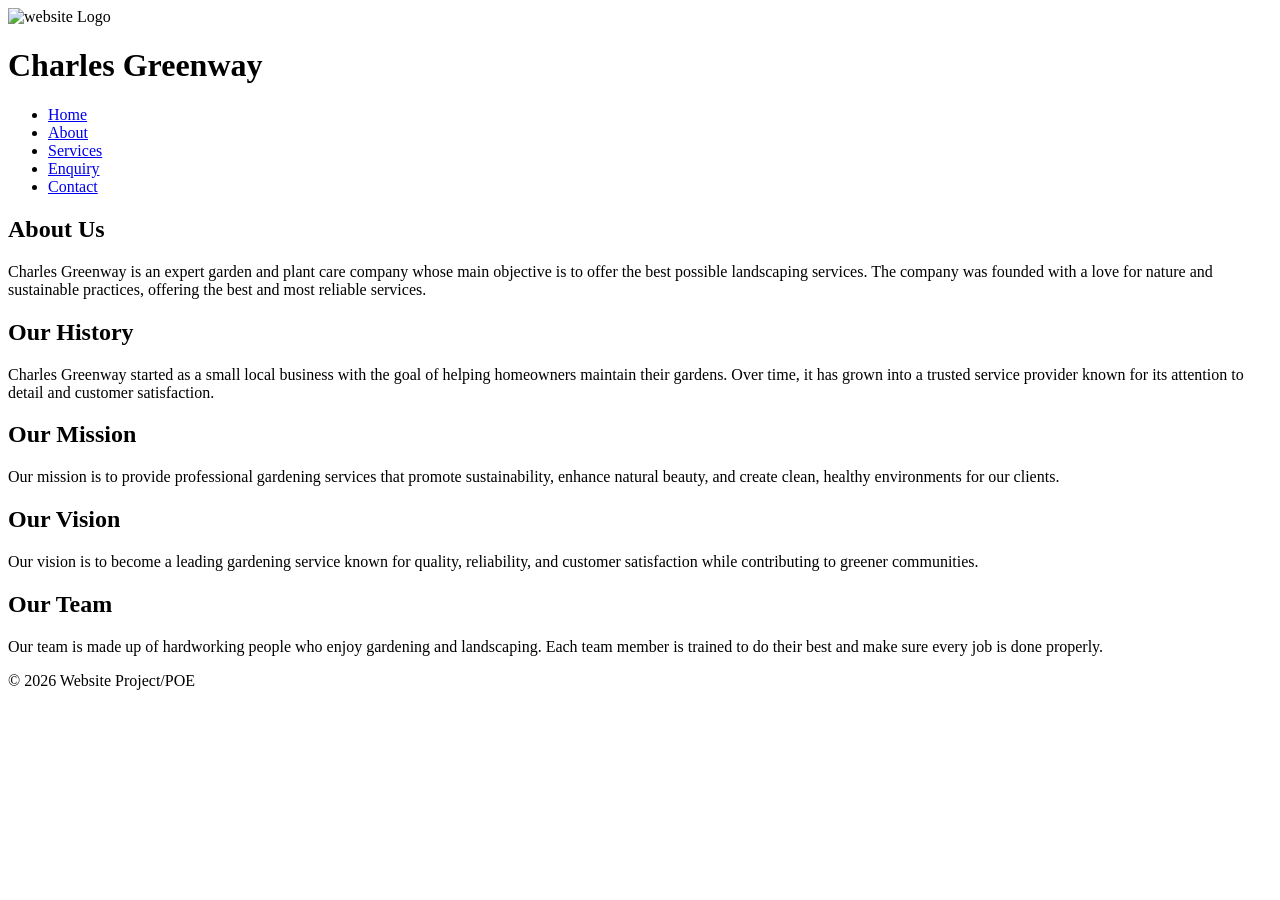
==== About.html @ 24541814 "All % pages divs added and linked to css page" ====
<!DOCTYPE html>
<html lang="en">
<head>
    <meta charset="UTF-8">
    <meta name="viewport" content="width=device-width, initial-scale=1.0">

    <!--CSS Link-->
    <link rel="stylesheet" href="style.css">

    <title>About Charles Greenway</title>
</head>

<body>

    <!--Container-->
    <div class="container">

        <header>

            <!--Header Container-->
            <div class="header-container">

                <!--Logo Section-->
                <div class="logo-section">
                    <img src="Images/Charles Greenway logo.png" alt="website Logo" width="120">
                    <h1>Charles Greenway</h1>
                </div>

                <!--Navigation-->
                <div class="nav-section">
                    <nav>
                        <ul>
                            <li><a href="index.html">Home</a></li>
                            <li><a href="about.html">About</a></li>
                            <li><a href="services.html">Services</a></li>
                            <li><a href="enquiry.html">Enquiry</a></li>
                            <li><a href="contact.html">Contact</a></li>
                        </ul>
                    </nav>
                </div>

            </div>

        </header>

        <!--Main Content-->
        <main>

            <!--About Section-->
            <section class="about-section">
                <div class="content-box">
                    <h2>About Us</h2>

                    <p>
                        Charles Greenway is an expert garden and plant care company whose main objective is to offer the best possible landscaping services.
                        The company was founded with a love for nature and sustainable practices, offering the best and most reliable services.
                    </p>
                </div>
            </section>

            <!--History Section-->
            <section class="history-section">
                <div class="content-box">
                    <h2>Our History</h2>

                    <p>
                        Charles Greenway started as a small local business with the goal of helping homeowners maintain their gardens.
                        Over time, it has grown into a trusted service provider known for its attention to detail and customer satisfaction.
                    </p>
                </div>
            </section>

            <!--Mission Section-->
            <section class="mission-section">
                <div class="content-box">
                    <h2>Our Mission</h2>

                    <p>
                        Our mission is to provide professional gardening services that promote sustainability,
                        enhance natural beauty, and create clean, healthy environments for our clients.
                    </p>
                </div>
            </section>

            <!--Vision Section-->
            <section class="vision-section">
                <div class="content-box">
                    <h2>Our Vision</h2>

                    <p>
                        Our vision is to become a leading gardening service known for quality,
                        reliability, and customer satisfaction while contributing to greener communities.
                    </p>
                </div>
            </section>

            <!--Team Section-->
            <section class="team-section">
                <div class="content-box">
                    <h2>Our Team</h2>

                    <p>
                        Our team is made up of hardworking people who enjoy gardening and landscaping.
                        Each team member is trained to do their best and make sure every job is done properly.
                    </p>
                </div>
            </section>

        </main>

        <!--Footer-->
        <footer>

            <div class="footer-container">
                <p>&copy; 2026 Website Project/POE</p>
            </div>

        </footer>

    </div>

</body>
</html>
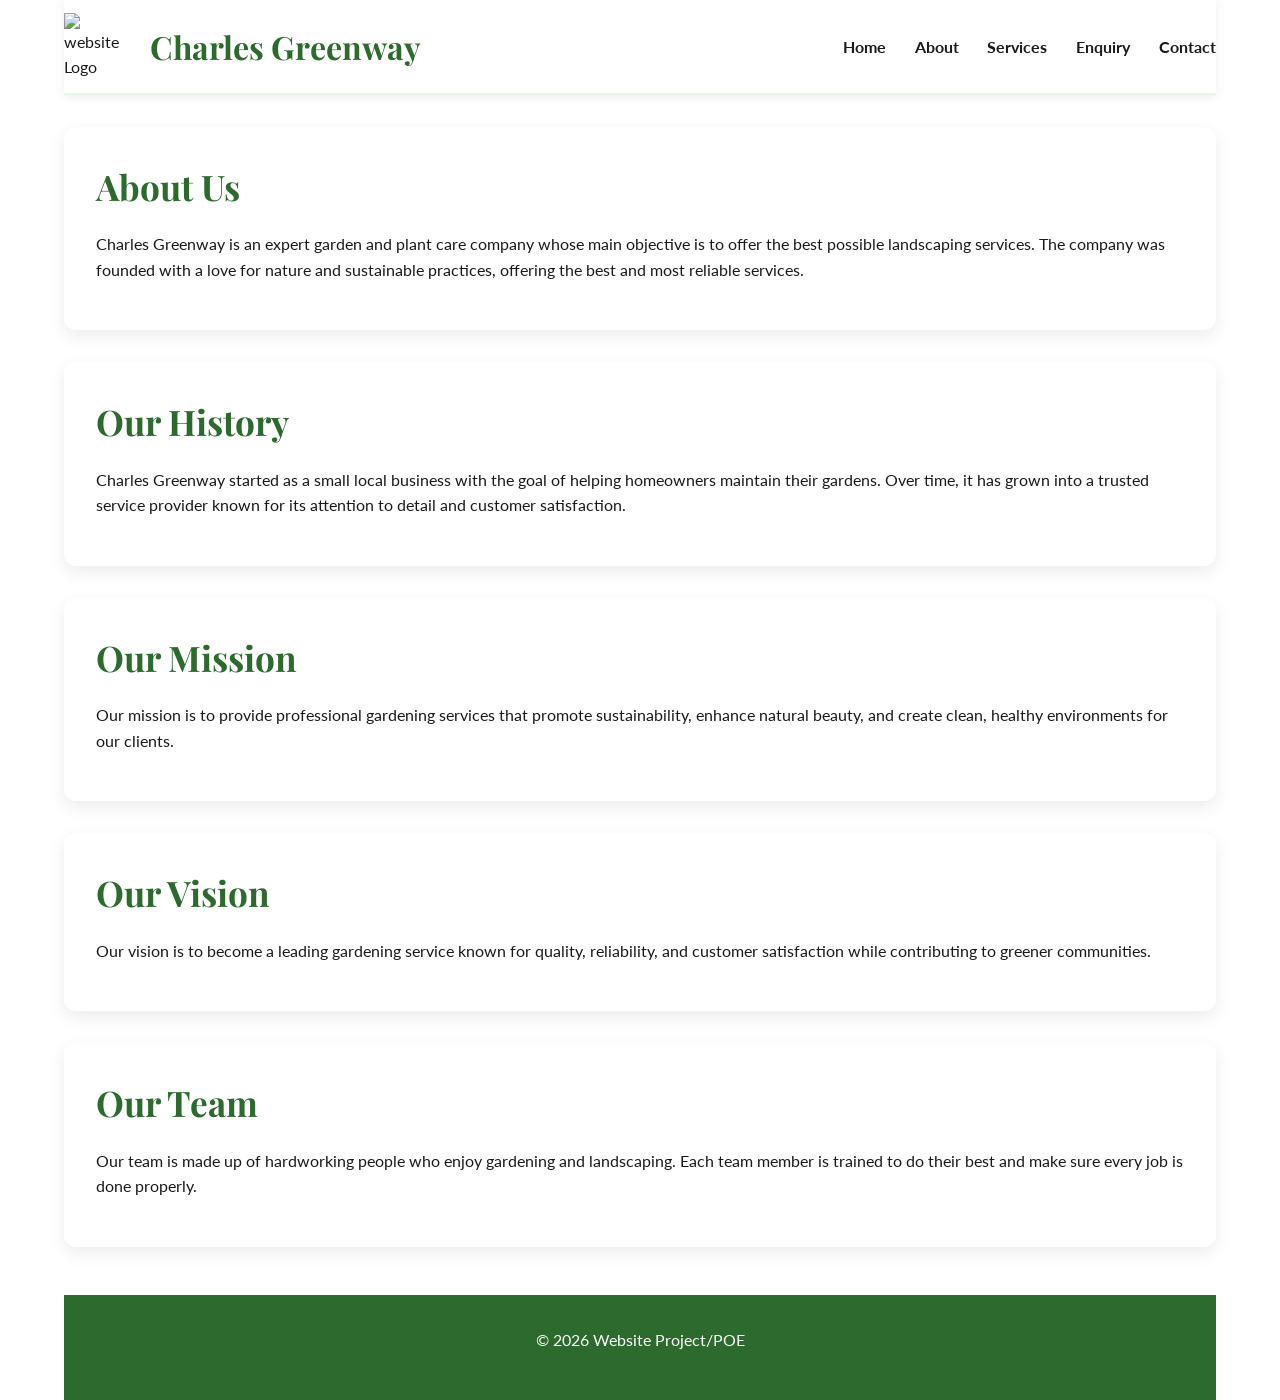
==== commit eaf7e5fe: "updated Readme one final time. all fixes was done as per feed back for Part 1 . One main push with a" ====
--- a/About.html
+++ b/About.html
@@ -4,8 +4,11 @@
     <meta charset="UTF-8">
     <meta name="viewport" content="width=device-width, initial-scale=1.0">
 
+    <link rel="preconnect" href="https://fonts.googleapis.com">
+<link rel="preconnect" href="https://fonts.gstatic.com" crossorigin>
+
     <!--CSS Link-->
-    <link rel="stylesheet" href="style.css">
+    <link rel="stylesheet" href="CSS/style.css">
 
     <title>About Charles Greenway</title>
 </head>
--- a/CSS/style.css
+++ b/CSS/style.css
@@ -0,0 +1,373 @@
+@import url('https://fonts.googleapis.com/css2?family=Lato:wght@400;700&family=Playfair+Display:wght@600;700&display=swap');
+
+/*==============================
+RESET
+==============================*/
+* {
+    margin: 0;
+    padding: 0;
+    box-sizing: border-box;
+}
+
+img {
+    max-width: 100%;
+    display: block;
+}
+
+/*==============================
+COLOUR SYSTEM
+==============================*/
+:root {
+    --primary-green: #2D6A2D;
+    --accent-green: #4CAF50;
+    --light-green: #E8F5E9;
+    --white: #FFFFFF;
+    --dark: #1A1A1A;
+    --grey: #777;
+    --light-grey: #F5F5F5;
+
+    --radius: 12px;
+    --shadow: 0 6px 18px rgba(0,0,0,0.08);
+}
+
+/*==============================
+BASE
+==============================*/
+html {
+    scroll-behavior: smooth;
+}
+
+body {
+    font-family: "Lato", sans-serif;
+    background: var(--white);
+    color: var(--dark);
+    line-height: 1.6;
+}
+
+/*==============================
+CONTAINER
+==============================*/
+.container {
+    width: 90%;
+    max-width: 1200px;
+    margin: auto;
+}
+
+/*==============================
+HEADER
+==============================*/
+header {
+    position: sticky;
+    top: 0;
+    z-index: 1000;
+    background: white;
+    padding: 0.8rem 0;
+    border-bottom: 2px solid var(--light-green);
+    box-shadow: 0 2px 10px rgba(0,0,0,0.08);
+}
+
+.header-container {
+    display: flex;
+    justify-content: space-between;
+    align-items: center;
+    gap: 1.5rem;
+    flex-wrap: wrap;
+}
+
+/* LOGO */
+.logo-section {
+    display: flex;
+    align-items: center;
+    gap: 1rem;
+}
+
+.logo-section img {
+    width: 70px;
+}
+
+.logo-section h1 {
+    font-family: "Playfair Display", serif;
+    color: var(--primary-green);
+    font-size: 2rem;
+    white-space: nowrap;
+}
+
+/* NAVIGATION */
+.nav-section ul {
+    list-style: none;
+    display: flex;
+    gap: 1.8rem;
+    align-items: center;
+    flex-wrap: wrap;
+}
+
+.nav-section a {
+    text-decoration: none;
+    color: var(--dark);
+    font-weight: 700;
+    font-size: 1rem;
+    position: relative;
+    padding: 0.3rem 0;
+    transition: 0.3s ease;
+}
+
+/* hover underline */
+.nav-section a::after {
+    content: "";
+    position: absolute;
+    left: 0;
+    bottom: 0;
+    width: 0%;
+    height: 2px;
+    background: var(--accent-green);
+    transition: 0.3s ease;
+}
+
+.nav-section a:hover {
+    color: var(--accent-green);
+}
+
+.nav-section a:hover::after {
+    width: 100%;
+}
+
+/* active */
+.nav-section a.active {
+    color: var(--primary-green);
+    border-bottom: 2px solid var(--primary-green);
+}
+
+/*==============================
+HERO
+==============================*/
+.hero-section {
+    margin-top: 2rem;
+    background: var(--light-green);
+    border-radius: var(--radius);
+    overflow: hidden;
+    box-shadow: var(--shadow);
+    transition: 0.3s ease;
+}
+
+.hero-section:hover {
+    transform: translateY(-5px);
+}
+
+.hero-image img {
+    width: 100%;
+}
+
+.hero-content {
+    padding: 3rem;
+    text-align: center;
+}
+
+.hero-content h2 {
+    font-family: "Playfair Display", serif;
+    font-size: 2.8rem;
+    color: var(--primary-green);
+}
+
+/*==============================
+SECTIONS
+==============================*/
+section {
+    margin: 2rem 0;
+}
+
+.content-box {
+    background: white;
+    padding: 2rem;
+    border-radius: var(--radius);
+    box-shadow: var(--shadow);
+    transition: 0.3s ease;
+}
+
+.content-box:hover {
+    transform: translateY(-6px);
+    box-shadow: 0 10px 25px rgba(0,0,0,0.15);
+}
+
+/*==============================
+HEADINGS
+==============================*/
+h2 {
+    font-family: "Playfair Display", serif;
+    color: var(--primary-green);
+    font-size: 2.2rem;
+    margin-bottom: 1rem;
+}
+
+h3 {
+    color: var(--primary-green);
+    font-size: 1.4rem;
+    margin-bottom: 1rem;
+}
+
+/*==============================
+TEXT
+==============================*/
+p {
+    margin-bottom: 1rem;
+}
+
+/*==============================
+BUTTONS
+==============================*/
+button {
+    background: var(--primary-green);
+    color: white;
+    border: none;
+    padding: 0.9rem 1.5rem;
+    border-radius: var(--radius);
+    cursor: pointer;
+    transition: 0.3s ease;
+    font-weight: bold;
+}
+
+button:hover {
+    background: var(--accent-green);
+    transform: scale(1.05);
+}
+
+/*==============================
+FORMS
+==============================*/
+input, textarea, select {
+    width: 100%;
+    padding: 0.9rem;
+    border: 1px solid #ccc;
+    border-radius: var(--radius);
+    margin-top: 0.5rem;
+    background: var(--light-grey);
+    transition: 0.3s ease;
+}
+
+input:focus,
+textarea:focus,
+select:focus {
+    outline: none;
+    border-color: var(--accent-green);
+    background: white;
+    box-shadow: 0 0 8px rgba(76,175,80,0.3);
+}
+
+/*==============================
+TABLE
+==============================*/
+table {
+    width: 100%;
+    border-collapse: collapse;
+    border-radius: var(--radius);
+    overflow: hidden;
+}
+
+table th {
+    background: var(--primary-green);
+    color: white;
+    padding: 1rem;
+}
+
+table td {
+    padding: 1rem;
+    border-bottom: 1px solid #eee;
+}
+
+table tr:nth-child(even) {
+    background: var(--light-green);
+}
+
+table tr:hover {
+    background: #dff5df;
+}
+
+/*==============================
+FOOTER
+==============================*/
+footer {
+    margin-top: 3rem;
+    background: var(--primary-green);
+    color: white;
+    text-align: center;
+    padding: 2rem;
+}
+
+/*==============================
+RESPONSIVE SYSTEM (FIXED PROPER 3 LEVELS)
+==============================*/
+
+/* ================= TABLET ================= */
+@media (max-width: 1024px) {
+
+    .header-container {
+        flex-direction: column;
+        text-align: center;
+    }
+
+    .nav-section ul {
+        justify-content: center;
+        flex-wrap: wrap;
+        gap: 1rem;
+    }
+
+    .hero-content h2 {
+        font-size: 2.2rem;
+    }
+}
+
+/* ================= MOBILE ================= */
+@media (max-width: 768px) {
+
+    .header-container {
+        flex-direction: column;
+        text-align: center;
+    }
+
+    .logo-section {
+        justify-content: center;
+    }
+
+    .nav-section ul {
+        flex-direction: column;
+        width: 100%;
+        align-items: center;
+    }
+
+    .nav-section a {
+        display: block;
+        width: 100%;
+        padding: 0.8rem;
+    }
+
+    .hero-content {
+        padding: 2rem;
+    }
+
+    .hero-content h2 {
+        font-size: 2rem;
+    }
+
+    h2 {
+        font-size: 1.8rem;
+    }
+
+    button {
+        width: 100%;
+    }
+}
+
+/* ================= SMALL MOBILE ================= */
+@media (max-width: 480px) {
+
+    body {
+        font-size: 15px;
+    }
+
+    .content-box {
+        padding: 1rem;
+    }
+
+    .logo-section h1 {
+        font-size: 1.5rem;
+    }
+}
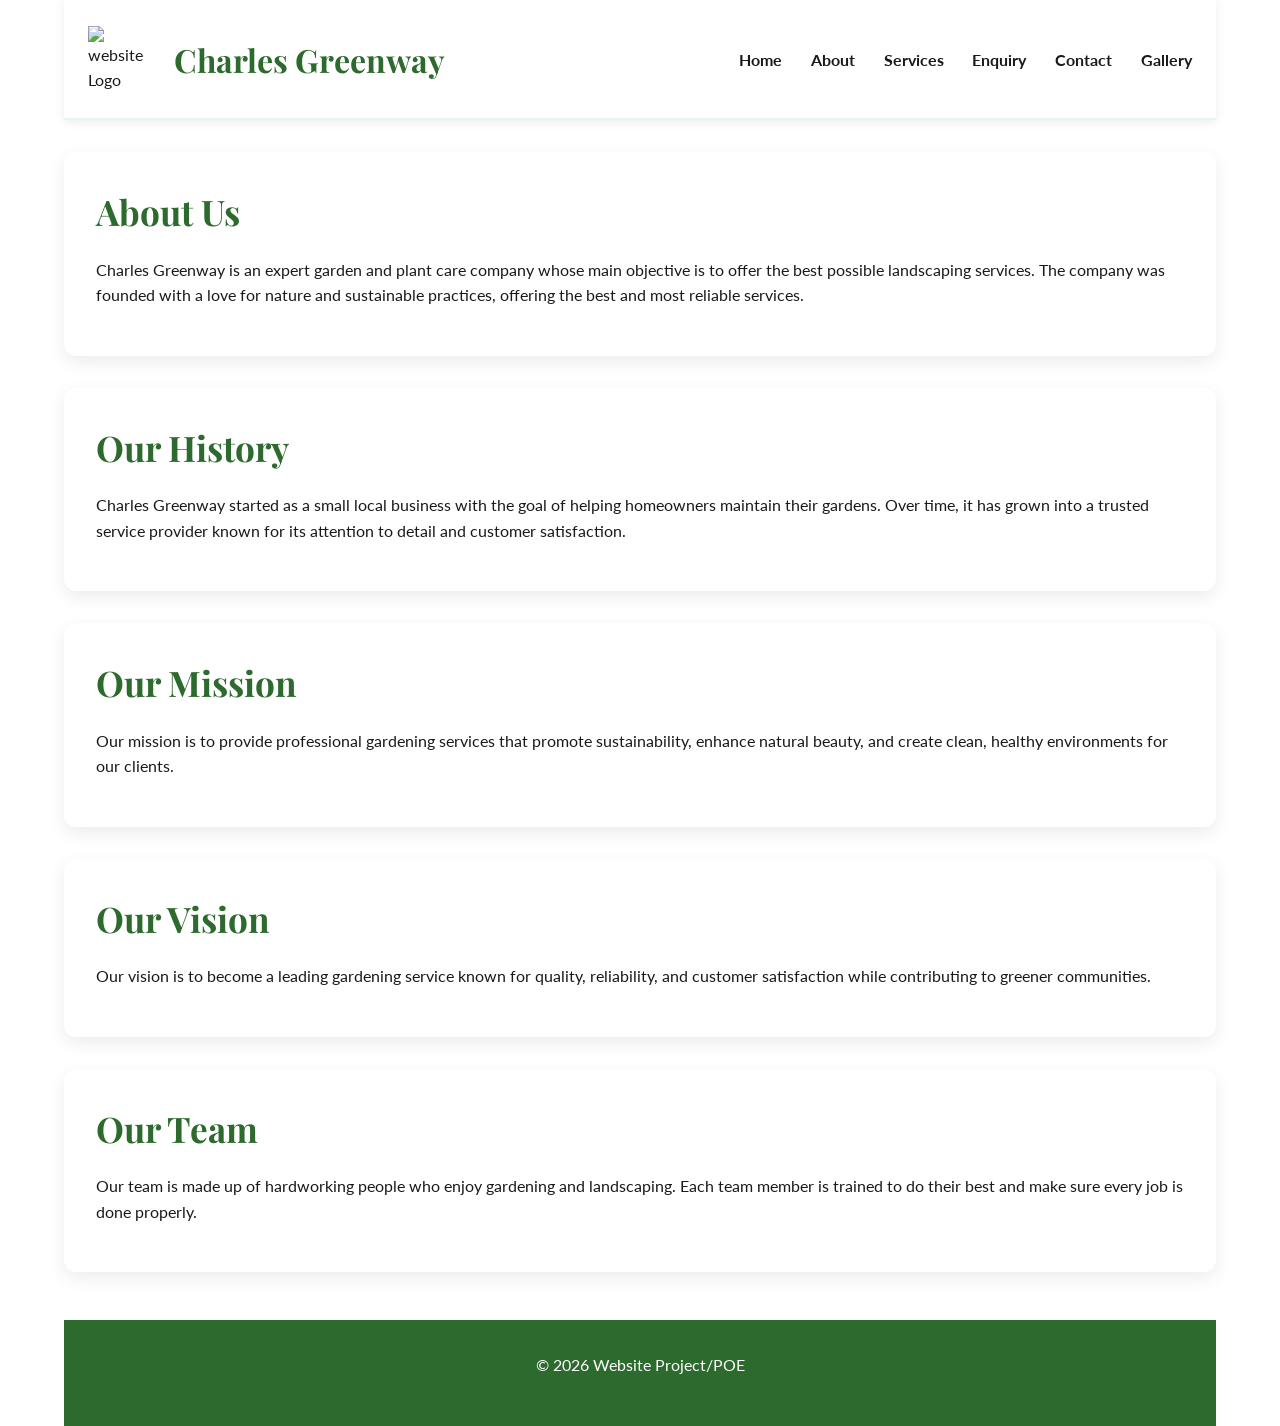
==== commit d461add1: "CSS for galery page done" ====
--- a/About.html
+++ b/About.html
@@ -5,7 +5,7 @@
     <meta name="viewport" content="width=device-width, initial-scale=1.0">
 
     <link rel="preconnect" href="https://fonts.googleapis.com">
-<link rel="preconnect" href="https://fonts.gstatic.com" crossorigin>
+    <link rel="preconnect" href="https://fonts.gstatic.com" crossorigin>
 
     <!--CSS Link-->
     <link rel="stylesheet" href="CSS/style.css">
@@ -29,15 +29,18 @@
                     <h1>Charles Greenway</h1>
                 </div>
 
+                
+
                 <!--Navigation-->
                 <div class="nav-section">
-                    <nav>
+                    <nav class="nav" id="nav">
                         <ul>
                             <li><a href="index.html">Home</a></li>
                             <li><a href="about.html">About</a></li>
                             <li><a href="services.html">Services</a></li>
                             <li><a href="enquiry.html">Enquiry</a></li>
                             <li><a href="contact.html">Contact</a></li>
+                            <li><a href="gallery.html">Gallery</a></li>
                         </ul>
                     </nav>
                 </div>
@@ -122,5 +125,7 @@
 
     </div>
 
+    
+
 </body>
 </html>
--- a/CSS/style.css
+++ b/CSS/style.css
@@ -70,8 +70,11 @@
     display: flex;
     justify-content: space-between;
     align-items: center;
-    gap: 1.5rem;
+    gap: 2rem;
     flex-wrap: wrap;
+
+    width: 100%;
+    padding: 0.8rem 1.5rem;
 }
 
 /* LOGO */
@@ -370,4 +373,183 @@
     .logo-section h1 {
         font-size: 1.5rem;
     }
-}+}
+
+.hero-image {
+    position: relative;
+}
+
+.hero-image button {
+    position: absolute;
+    bottom: 20px;
+    right: 20px;
+
+    background: #d3d3d3;
+    color: #1A1A1A;
+
+    border: none;
+    padding: 1rem 1.8rem;
+    border-radius: 50px;
+
+    cursor: pointer;
+    font-weight: bold;
+    transition: 0.3s ease;
+}
+
+/* HEADER-STYLE HOVER EFFECT */
+/*==============================
+HERO BUTTON IMPROVEMENTS
+==============================*/
+.hero-image button {
+    position: absolute;
+    bottom: 20px;
+    right: 20px;
+
+    background: #d3d3d3;
+    color: #1A1A1A;
+
+    border: none;
+    padding: 1rem 1.8rem;
+    border-radius: 50px;
+
+    cursor: pointer;
+    font-weight: bold;
+    transition: all 0.3s ease;
+    overflow: hidden;
+}
+
+/* Hover effect */
+.hero-image button:hover {
+    background: var(--accent-green);
+    color: white;
+    transform: translateY(-2px);
+}
+
+/* Underline animation */
+/*==============================
+HERO BUTTON IMPROVEMENTS
+==============================*/
+.hero-image button {
+    position: absolute;
+    bottom: 20px;
+    right: 20px;
+
+    background: #d3d3d3;
+    color: #1A1A1A;
+
+    border: none;
+    padding: 1rem 1.8rem;
+    border-radius: 50px;
+
+    cursor: pointer;
+    font-weight: bold;
+    transition: all 0.3s ease;
+    overflow: hidden;
+}
+
+/* Hover effect */
+.hero-image button:hover {
+    background: var(--accent-green);
+    color: white;
+    transform: translateY(-2px);
+}
+
+/* Underline animation */
+.hero-image button::after {
+    content: "";
+    position: absolute;
+    left: 50%;
+    bottom: 10px;
+    width: 0%;
+    height: 2px;
+    background: white;
+    transition: 0.3s ease;
+    transform: translateX(-50%);
+}
+
+.hero-image button:hover::after {
+    width: 70%;
+}
+
+/*==============================
+RESPONSIVE HERO BUTTON
+==============================*/
+@media (max-width: 768px) {
+
+    .hero-image button {
+        bottom: 12px;
+        right: 12px;
+        padding: 0.8rem 1.2rem;
+        font-size: 0.9rem;
+        width: auto;
+    }
+}
+
+@media (max-width: 480px) {
+
+    .hero-image button {
+        bottom: 8px;
+        right: 8px;
+        padding: 0.7rem 1rem;
+        font-size: 0.8rem;
+        width: auto;
+    }
+}
+
+
+/*==============================
+GALLERY GRID (4 PER ROW FIXED)
+==============================*/
+.gallery {
+  display: grid;
+  grid-template-columns: repeat(4, 1fr);
+  gap: 15px;
+  max-width: 1100px;
+  margin: 20px auto;
+  padding: 10px;
+}
+
+/* IMAGES */
+.gallery img {
+  width: 100%;
+  height: 200px;
+  object-fit: cover;
+  cursor: pointer;
+  border-radius: 10px;
+  transition: transform 0.2s ease, box-shadow 0.2s ease;
+}
+
+.gallery img:hover {
+  transform: scale(1.05);
+  box-shadow: 0 6px 15px rgba(0,0,0,0.2);
+}
+
+/*==============================
+RESPONSIVE (IMPORTANT)
+==============================*/
+
+/* Tablet */
+@media (max-width: 900px) {
+  .gallery {
+    grid-template-columns: repeat(3, 1fr);
+  }
+}
+
+/* Mobile */
+@media (max-width: 600px) {
+  .gallery {
+    grid-template-columns: repeat(2, 1fr);
+  }
+
+  .gallery img {
+    height: 160px;
+  }
+}
+
+/* Small mobile */
+@media (max-width: 400px) {
+  .gallery {
+    grid-template-columns: repeat(1, 1fr);
+  }
+}
+
